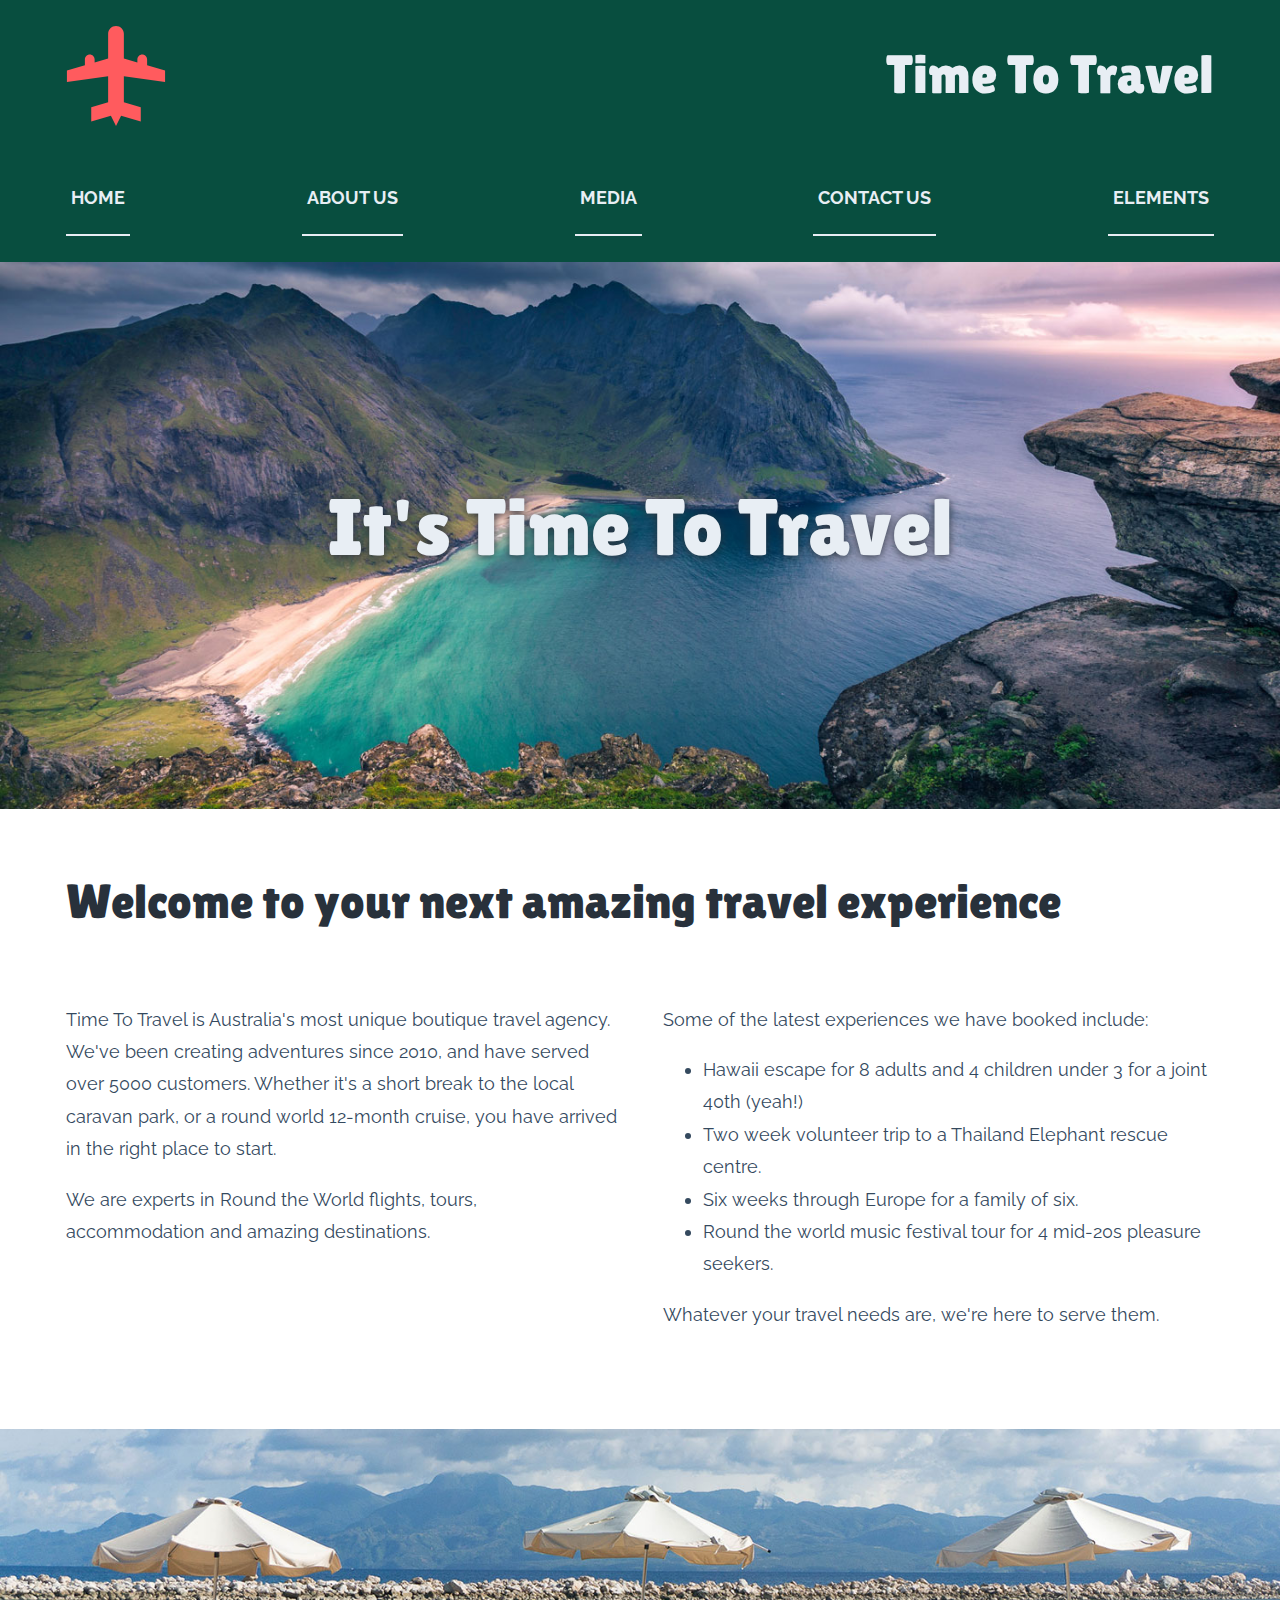
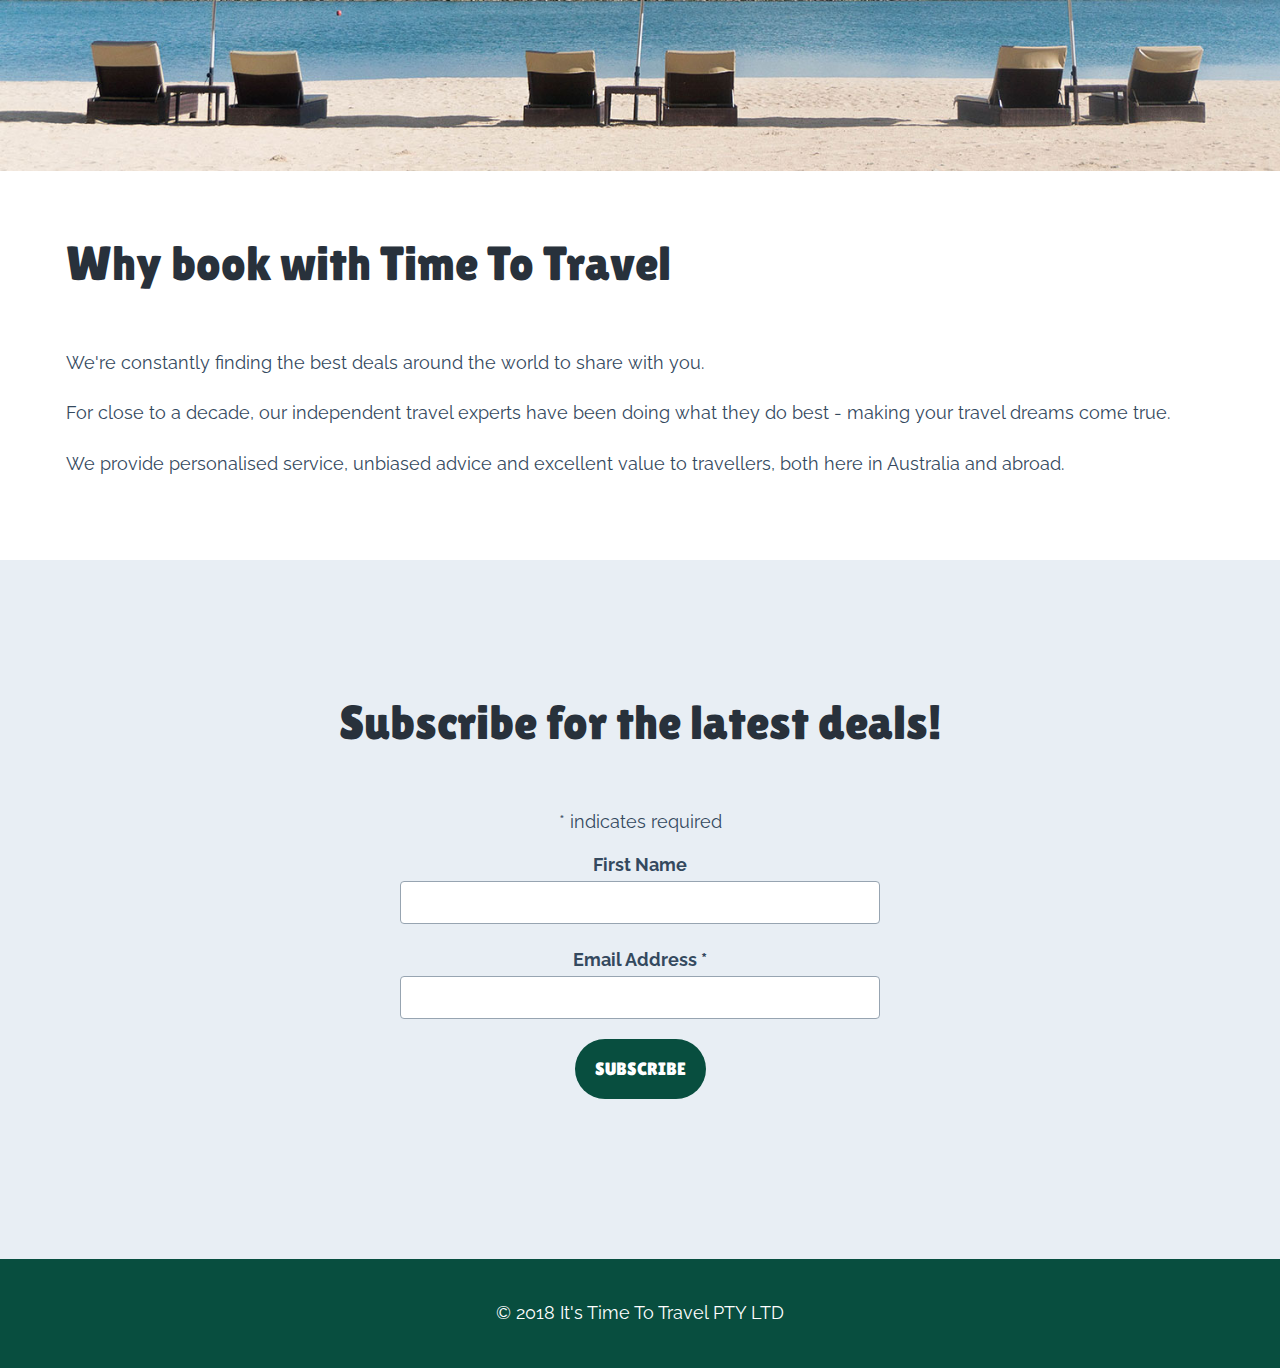
==== about.html @ 5cad5ea1 "extra pages" ====
<!doctype html>

<html>
    
  <head>
    <meta charset="utf-8">
     <title>Great travel deals from It's Time To Travel</title>

    <meta name="description" content="Find exclusive, boutique holidays, cruises and tours from Australia's leading travel agent. Time to Travel has the most experienced travel team in Australia.">

    <meta name="viewport" content="width=device-width">

    <link rel="stylesheet" href="resources/css/normalize.css">

    <link rel="stylesheet" href="resources/css/main.css">





    <link rel="apple-touch-icon" sizes="180x180" href="resources/icons/apple-touch-icon.png">
    <link rel="icon" type="image/png" sizes="32x32" href="resources/icons/favicon-32x32.png">
    <link rel="icon" type="image/png" sizes="16x16" href="resources/icons/favicon-16x16.png">
    <link rel="manifest" href="resources/icons/site.webmanifest">
    <link rel="mask-icon" href="resources/icons/safari-pinned-tab.svg" color="#5bbad5">
    <link rel="shortcut icon" href="resources/icons/favicon.ico">
    <meta name="msapplication-TileColor" content="#2b5797">
    <meta name="msapplication-config" content="resources/icons/browserconfig.xml">
    <meta name="theme-color" content="#ffffff">





      
  </head>

  <body>

    <header>
      <div class="layout-wide">
        <div class="logo-wrapper">
          <a href="index.html">
            <img
              src="resources/images/logo.svg"
              alt="Time To Travel logo"
              class="logo">


          </a>
        </div>

        <div class="site-title">Time To Travel</div>
      </div>
      <!-- layout-wide -->
    </header>

    <div class="navigation">

      <button class="nav-prompt">Open Navigation</button>

      <nav class="layout-wide nav-inner" aria-expanded="false">

          <ul>

              <li>
                  <a href="index.html" class="active">Home</a>

              </li>

              <li>
                  <a href="about.html" class="active">About Us</a>



              </li>

              <li>
                  <a href="media.html" class="active">Media</a>



              </li>

              <li>
                  <a href="contact.html" class="active">Contact Us</a>



              </li>

              <li>
                  <a href="elements.html" class="active">Elements</a>



              </li>





               
          </ul>


      </nav>

  </div>






    <main>

      <section class="hero-module">

        <img src="resources/images/norway-1400.jpg" alt="Overhead view of beach in Norway.">

        <div class="hero-content">

            <h1 class="heading-main layout-wide">It's Time To Travel</h1>
        </div>


    </section>

    <section class="layout-wide">

        <h2>Welcome to your next amazing travel experience</h2>

        <div class="content-area-grid">
            <div class="content-block">
                <p> Time To Travel is Australia's most unique boutique travel agency. We've been creating adventures since
                    2010, and have served over 5000 customers. Whether it's a short break to the local caravan park,
                    or a round world 12-month cruise, you have arrived in the right place to start.
                </p>

                <p>We are experts in Round the World flights, tours, accommodation and amazing destinations.</p>

            </div>





            <div class="content-block">

                <p>Some of the latest experiences we have booked include:</p>

                <ul>

                    <li>Hawaii escape for 8 adults and 4 children under 3 for a joint 40th (yeah!)</li>
                    <li> Two week volunteer trip to a Thailand Elephant rescue centre.</li>
                    <li>Six weeks through Europe for a family of six.</li>
                    <li>Round the world music festival tour for 4 mid-20s pleasure seekers.</li>
                </ul>

                <p> Whatever your travel needs are, we're here to serve them.</p>


            </div>

        </div>


    </section>


    <img src="resources/images/beach-wide-1500.jpg" alt="">



    <section class="layout-wide">

        <h2>Why book with Time To Travel</h2>

        <p>We're constantly finding the best deals around the world to share with you.</p>

        <p> For close to a decade, our independent travel experts have been doing what they do best - making your travel
            dreams come true.</p>

        <p></p>We provide personalised service, unbiased advice and excellent value to travellers, both here in Australia
        and abroad.</p>



    </section>




      
    </main>

    <footer>

      <div class="footer-subscribe">
        <div class="layout-wide">
          <!-- subscription form goes here -->

          <!-- Begin Mailchimp Signup Form -->


          <div id="mc_embed_signup">
            <form
              action="https://whiteroomstudio.us19.list-manage.com/subscribe/post?u=d51adedbce4c8746e98c40028&amp;id=7d6bd592b6"
              method="post"
              id="mc-embedded-subscribe-form"
              name="mc-embedded-subscribe-form"
              class="validate"
              target="_blank"
              novalidate
            >
              <div id="mc_embed_signup_scroll">
                <h2>Subscribe for the latest deals!</h2>
                <div class="indicates-required">
                  <span class="asterisk">*</span> indicates required
                </div>
                <div class="mc-field-group">
                  <label for="mce-FNAME">First Name </label>
                  <input
                    type="text"
                    value=""
                    name="FNAME"
                    class=""
                    id="mce-FNAME"
                  />
                </div>
                <div class="mc-field-group">
                  <label for="mce-EMAIL"
                    >Email Address <span class="asterisk">*</span>
                  </label>
                  <input
                    type="email"
                    value=""
                    name="EMAIL"
                    class="required email"
                    id="mce-EMAIL"
                  />
                </div>
                <div id="mce-responses" class="clear">
                  <div
                    class="response"
                    id="mce-error-response"
                    style="display:none"
                  ></div>
                  <div
                    class="response"
                    id="mce-success-response"
                    style="display:none"
                  ></div>
                </div>
                <!--
                  real people should not fill this in and expect good things - do not remove this or risk form bot signups
                -->
                <div
                  style="position: absolute; left: -5000px;"
                  aria-hidden="true"
                >
                  <input
                    type="text"
                    name="b_d51adedbce4c8746e98c40028_7d6bd592b6"
                    tabindex="-1"
                    value=""
                  />
                </div>
                <div class="clear">
                  <input
                    type="submit"
                    value="Subscribe"
                    name="subscribe"
                    id="mc-embedded-subscribe"
                    class="button"
                  />
                </div>
              </div>
            </form>
          </div>

          <script
            type="text/javascript"
            src="//s3.amazonaws.com/downloads.mailchimp.com/js/mc-validate.js"></script> 
          <script type="text/javascript">
            (function($) {
              window.fnames = new Array();
              window.ftypes = new Array();
              fnames[1] = "FNAME";
              ftypes[1] = "text";
              fnames[0] = "EMAIL";
              ftypes[0] = "email";
            })(jQuery);
            var $mcj = jQuery.noConflict(true);
          </script>

          <!-- End mc_embed_signup -->
        </div>
        <!-- layout-wide -->
      </div>
      <!-- footer-subscribe --> 

      <div class="footer-notices">
        <div class="layout-wide">


          <p class="copyright">&copy; 2018 It's Time To Travel PTY LTD</p>
        </div> 

        <!-- layout-wide -->
      </div>
      <!-- footer-notices -->
    </footer>

    <!--jss goes here-->

    <script src="resources/js/css-var-polyfill.js"></script>

    <script src="resources/js/jquery.js"></script>

    <script src="resources/js/scripts.js"></script>


  </body>

</html>
---- resources/css/main.css ----
@import url('https://fonts.googleapis.com/css?family=Lilita+One|Raleway');



/* -------------------- VARIABLES */

:root {

    /* fonts */


    --font-heading: 'Lilita One', cursive;
    --font-default: "Raleway", sans-serif;
    
  
    /* Colors */
    --color-green: #084e3f;
    --color-red: #ff5b5e;
    --color-deep-blue: #28313b;
    --color-light-grey: #97a4b1;
    --color-mid-blue: #34495e; 
    --color-almost-white: #e8eef4;
  
    /* abstract colors out */
    --main-text-color: var(--color-mid-blue);
    --strong-text-color: var(--color-deep-blue);
    --alternative-text-color: var(--color-almost-white);
    --error-color: var(--color-red);
    --border-color: var(--color-light-grey);
    
    --secondary-bg-color: var(--color-almost-white);
    --alternative-bg-color: var(--color-green);
    
    /* measurements*/
    --padder: 3%;
    --spacer: 20px; 
    --spacer-large: 80px;
    --transition-time: 0.3s;
  
    --area-wide: 1200px;
  
    /* font sizes */
    --font-size-site-title: 32px;
    --font-size-page-title: 40px;
    --font-size-section-title: 30px; 
    --font-size-sub-title: 24px;
    --font-size-heading-small: 16px;
    --font-size-detail-copy: 14px;
  }

  @media screen and (min-width: 800px) {
    :root {
      --font-size-site-title: 54px;
      --font-size-page-title: 80px;
      --font-size-section-title: 48px;
  
      --padder: 2%;
    }
  }
  


/* -------------------- GLOBAL DEFAULTS */

    /* box model fix */
* {
    box-sizing: border-box;
    }

    /* let's talk about font stacks */

body {
    font-family: var(--font-default);
    line-height: 1.8;
    color: var(--main-text-color);
    font-size: 18px;
    }

    img,
    video {
    max-width: 100%;
    height: auto;
    }

    iframe {
    max-width: 100%;
    /* we'll come back to this */
    }




/* -------------------- HEADINGS AND TYPE */

h1,
h2,
h3,
h4 {
  font-family: var(--font-heading);
  font-weight: normal;
  color: var(--strong-text-color);
}

h1 {
    font-size: var(--font-size-page-title);
  }
  
  h2 {
    font-size: var(--font-size-section-title);
  }
  
  h3 {
    font-size: var(--font-size-sub-title);
  }
/*
  h4 {
    font-size: var(--font-size-heading-small);
    text-transform: uppercase;
    }

    h5 {
    font-size: var(--font-size-detail-copy);
    }
  */
  a {
    color: var(--error-color); 
    transition: var(--transition-time);
  }
  
  a:hover {
    color: var(--strong-text-color);
  }
  


/* -------------------- LAYOUTS */

.layout-full-width,
.layout-wide {
margin-bottom: var(--spacer-large);
}

.layout-full-width {
width: 100%;
}
 
.layout-wide {
max-width: var(--area-wide);
padding: 0 var(--padder);
margin-left: auto;
margin-right: auto;
}


/* -------------------- HEADER */



header {
    background-color: var(--alternative-bg-color);
    padding-top: var(--padder);
    }
    
    header .layout-wide {
        overflow: hidden;
        margin-bottom: 0;
      }
      
      .logo-wrapper {
        width: 20%;
        float: left;
      }
      
      .site-title {
        font-family: var(--font-heading);
        font-size: var(--font-size-site-title);
        color: var(--alternative-text-color);
      
        float: right;
        width: 80%;
        text-align: right;
      }
 
/* -------------------- NAVIGATION */

.navigation {
  background-color: var(--alternative-bg-color);
  position: sticky;
  top: 0;
  z-index: 10;
}

.nav-prompt {
  width: 100%;
  background-color: var(--alternative-bg-color);
  padding-top: var(--padder);
  padding-bottom: var(--padder);
  color: var(--alternative-text-color);
  border: none;
  border-top: 1px solid black;
}

.nav-inner {
  margin-bottom: 0; 
}

.nav-inner ul {
  padding: 0;
  margin: 0;
  list-style: none;
}

.nav-inner li {
  text-align: center;
}

.nav-inner a {
  color: var(--alternative-text-color);
  text-decoration: none;
  text-transform: uppercase;
  padding: var(--spacer) 5px;
  border-bottom: 1px solid var(--alternative-text-color);

  display: block;
}

.nav-inner a:hover {
  color: var(--error-color);
  border-bottom-color: currentColor;
}

@media screen and (min-width: 800px) {
  .nav-prompt {
    display: none;
  }

  .navigation {
    padding: var(--padder) 0;
  }

  .nav-inner ul {
    display: flex;
    justify-content: space-between;
  }

  .nav-inner a {
    border-bottom: 2px solid transparent;
  }
}

@media screen and (max-width: 800px) {
  .nav-inner {
    overflow: hidden;
    transition: var(--transition-time);
  }

  .nav-inner[aria-expanded="false"] {
    max-height: 0;
  }

  .nav-inner[aria-expanded="true"] {
    max-height: 100vh;
  }
}

.nav-inner .active {
  border-bottom-color: currentColor;
  font-weight: bold;
}




/* -------------------- FOOTER */


    
footer {
    background-color: var(--alternative-bg-color);
    }

    .footer-subscribe {
        background-color: var(--secondary-bg-color);
        padding-top: var(--spacer-large);
        padding-bottom: var(--spacer-large);
        text-align: center;
      }

      .footer-notices {
        padding-top: var(--spacer);
        padding-bottom: var(--spacer);
      }
      
      .footer-notices .layout-wide {
        margin-bottom: 0;
        text-align: center;
      }
      
      .copyright {
        color: white;
      }
      
      .indicates-required {
        margin-bottom: 10px;
      }


/* -------------------- FORMS */

    label {
    display: block;
    font-weight: bold;
  }
  
  input[type="text"],
  input[type="email"] {
  margin-bottom: var(--spacer);
  border: 1px solid var(--border-color);
  padding: 10px;

  width: 480px;
  max-width: 100%;

  border-radius: 4px; /* could use a variable here*/
}

input[type="submit"] {
    font-family: var(--font-heading);
    text-transform: uppercase;
  
    background-color: var(--alternative-bg-color);
    color: white;
  
    padding: var(--spacer);
    border: none;
    border-radius: 30px;
  
    transition: var(--transition-time);
  }
  
  input[type="submit"]:hover {
    background-color: var(--strong-text-color);
  }




/* -------------------- MODULES */


@media screen and (min-width: 800px) {
  .hero-module {
    position: relative;
  }

  .hero-module img {
    width: 100%;
  }

  .hero-content {
    position: absolute;

    height: 100%;
    width: 100%;

    bottom: 0;

    display: flex;
    align-items: center;
  }

  .heading-main {
    color: var(--alternative-text-color);
    text-shadow: 0px 1px 10px var(--strong-text-color);
  }
}

/* grids*/

@media screen and (min-width: 800px) {
  .content-area-grid {
    display: grid;
    grid-template-columns: 48% 48%;
    justify-content: space-between;
  }
}

/* image gallery */

.image-gallery ul {
  list-style: none;
  margin: 0;
  padding: 0;

  overflow: hidden;
}

.image-gallery li {
  float: left;
  max-width: 250px;
  margin: 10px;
}

.image-gallery a img {
  filter: grayscale(70%);
  transition: var(--transition-time);
  box-shadow: 0px 1px 10px var(--strong-text-color);
}

.image-gallery a:hover img {
  transform: scale(1.1);
  filter: unset;
}

/* animations */

@keyframes fadein {
  0% {
    opacity: 0;
  }

  100% {
    opacity: 1;
  }
}

main {
  animation-name: fadein;

  animation-duration: var(--transition-time)
}

@keyframes spin {
    100% {
        transform: rotate(360deg);

    }
}

.logo-wrapper a:hover img {
    animation-name: spin;
    animation-duration: 1s;

    animation-iteration-count: infinite;
    animation-timing-function: linear;
    

}
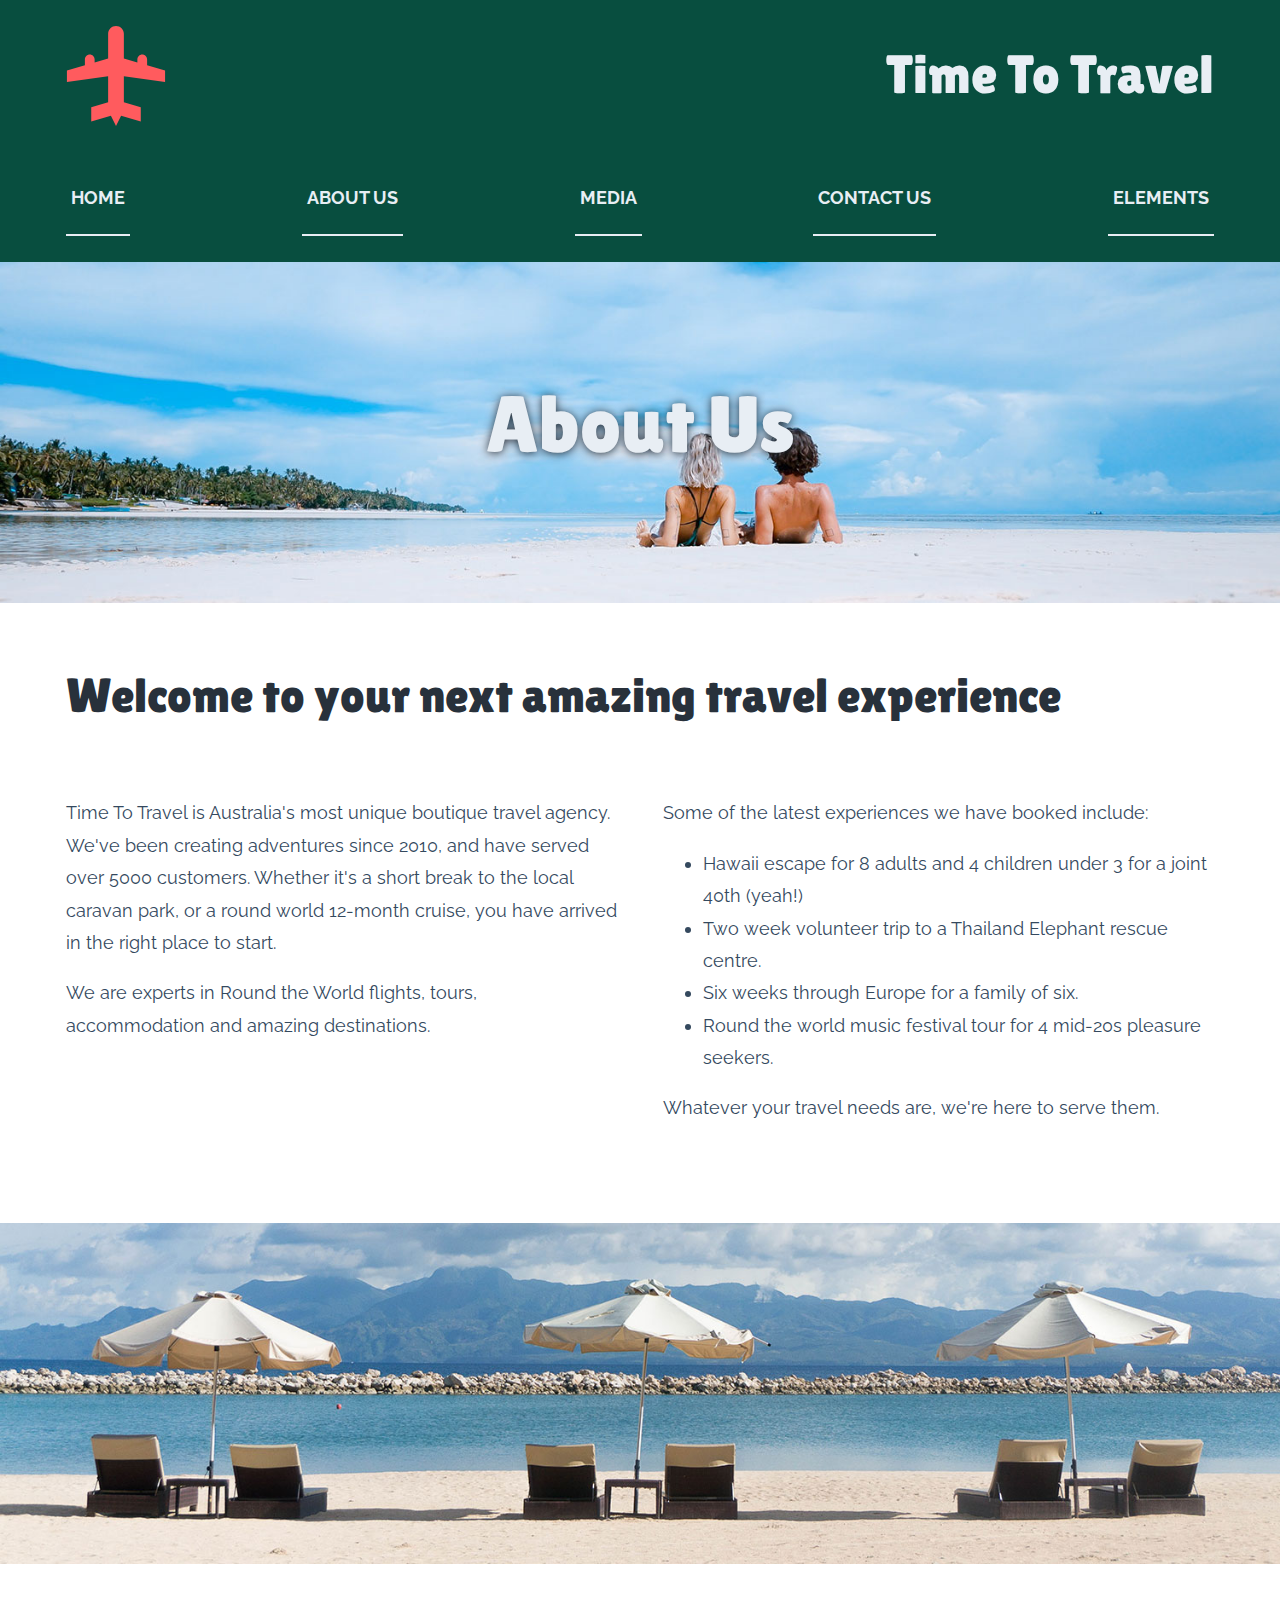
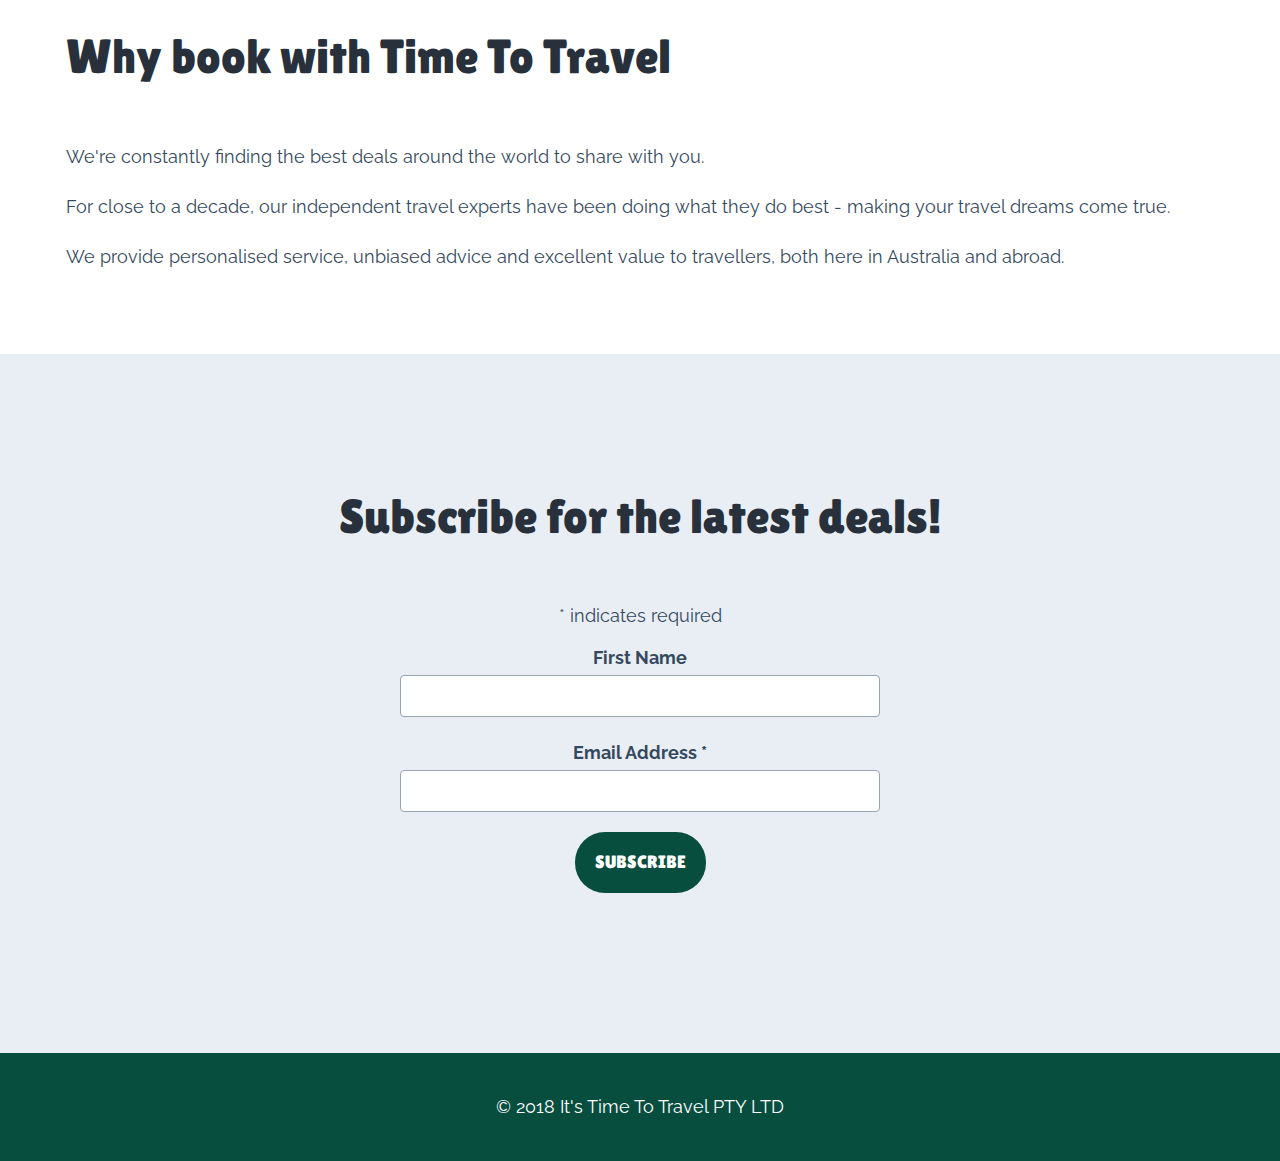
==== commit 33022339: "hoempage complete" ====
--- a/about.html
+++ b/about.html
@@ -117,11 +117,11 @@
 
       <section class="hero-module">
 
-        <img src="resources/images/norway-1400.jpg" alt="Overhead view of beach in Norway.">
+        <img src="resources/images/people-wide-1500.jpg" alt="People sunbathing on the beach">
 
         <div class="hero-content">
 
-            <h1 class="heading-main layout-wide">It's Time To Travel</h1>
+            <h1 class="heading-main layout-wide">About Us</h1>
         </div>
 
 
--- a/resources/css/main.css
+++ b/resources/css/main.css
@@ -366,7 +366,7 @@
     bottom: 0;
 
     display: flex;
-    align-items: center;
+    align-items: center; 
   }
 
   .heading-main {
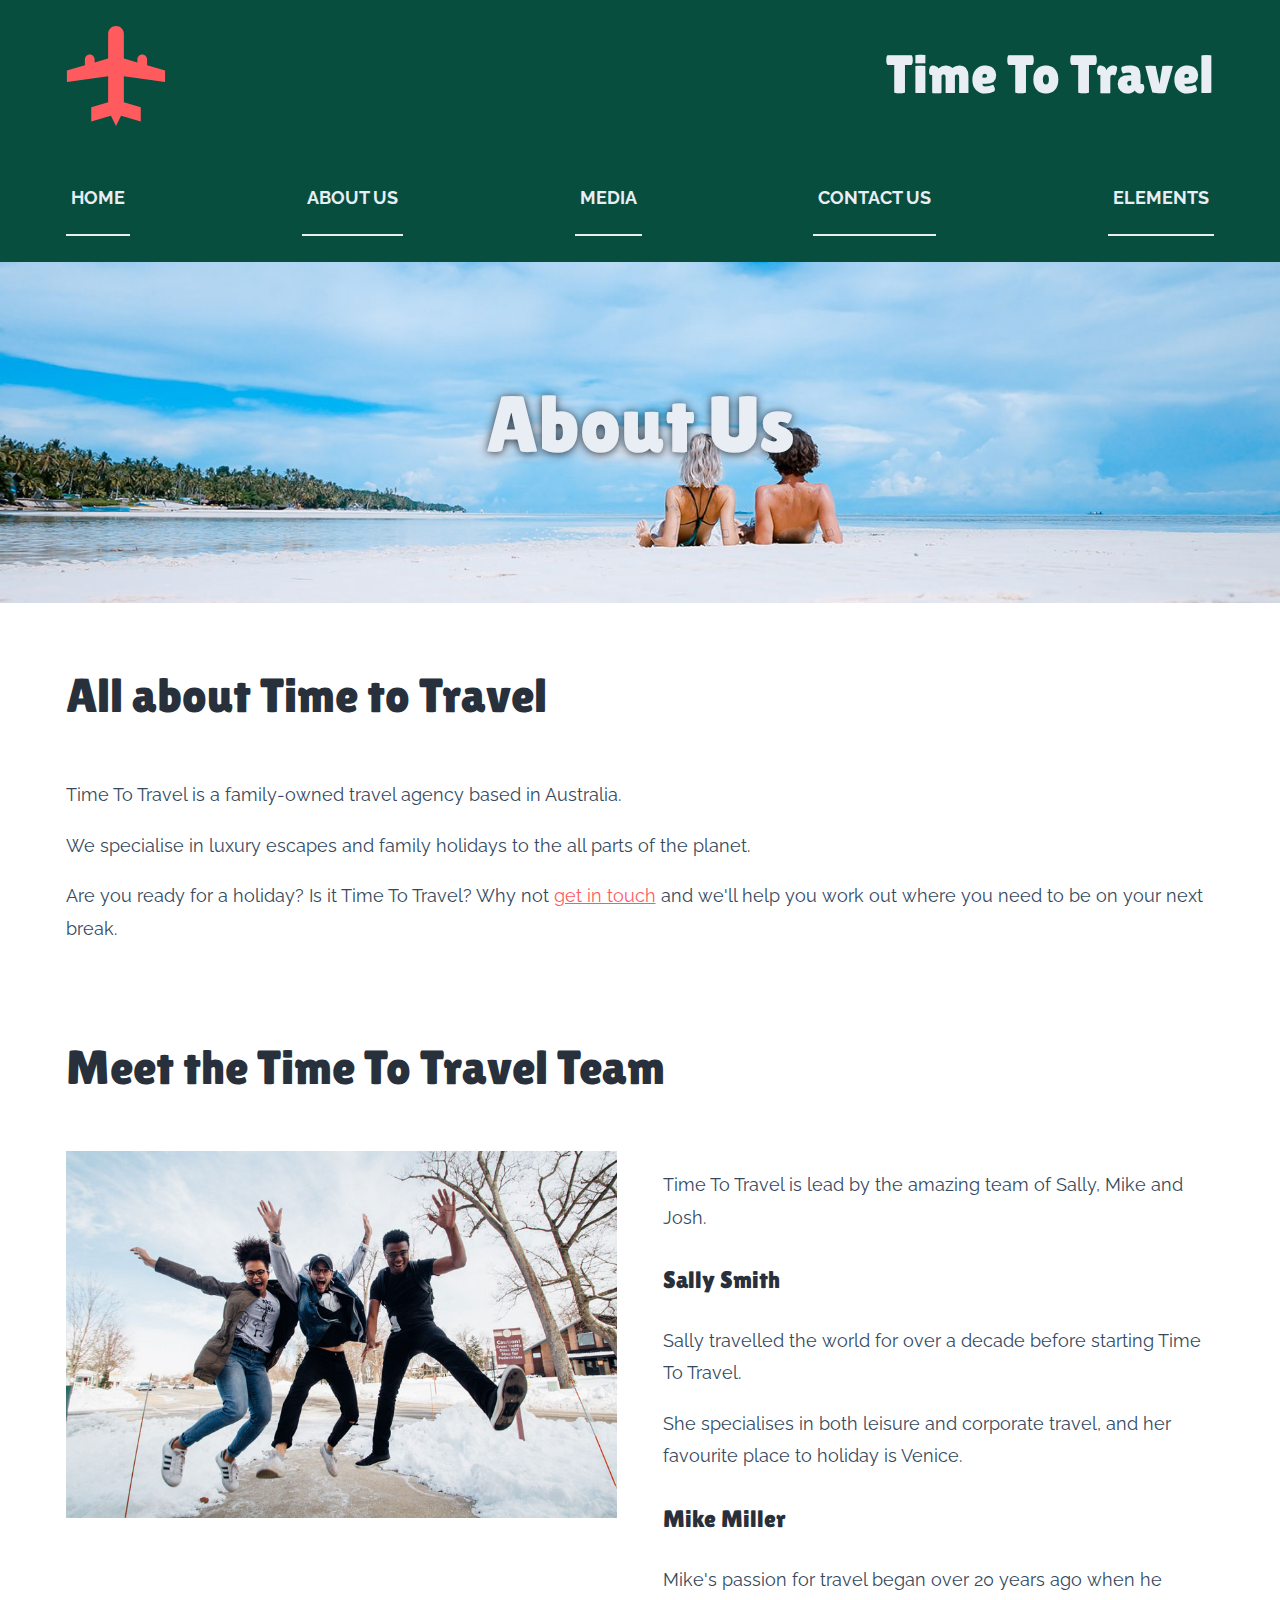
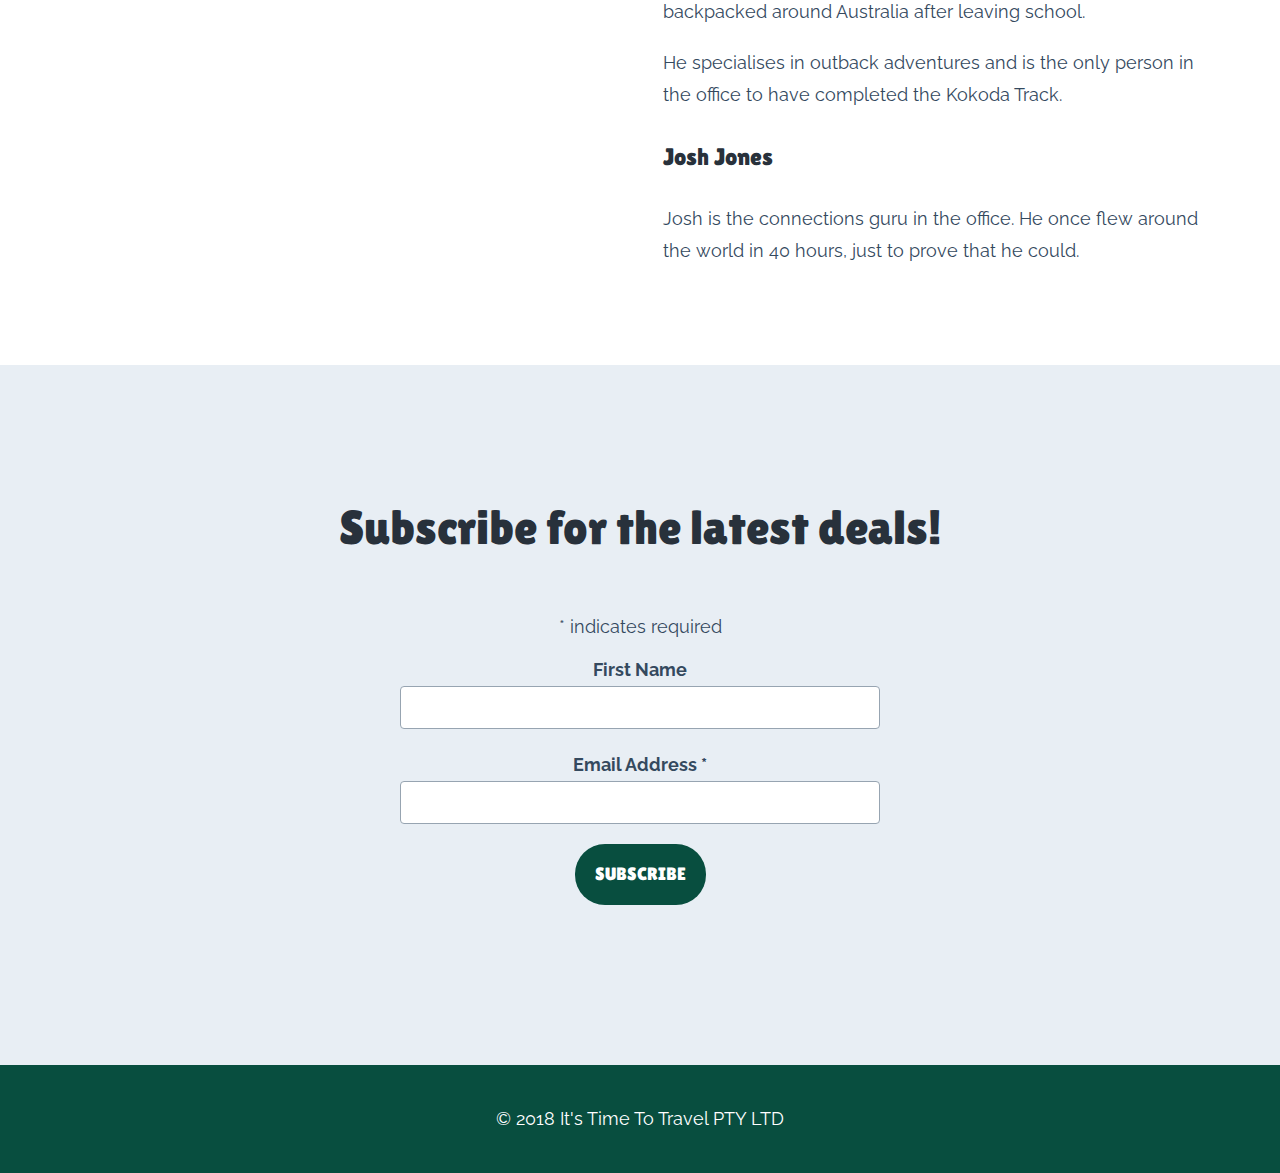
==== commit a3085f84: "pages update" ====
--- a/about.html
+++ b/about.html
@@ -4,7 +4,7 @@
     
   <head>
     <meta charset="utf-8">
-     <title>Great travel deals from It's Time To Travel</title>
+     <title>About It's Time To Travel</title>
 
     <meta name="description" content="Find exclusive, boutique holidays, cruises and tours from Australia's leading travel agent. Time to Travel has the most experienced travel team in Australia.">
 
@@ -129,65 +129,62 @@
 
     <section class="layout-wide">
 
-        <h2>Welcome to your next amazing travel experience</h2>
-
-        <div class="content-area-grid">
-            <div class="content-block">
-                <p> Time To Travel is Australia's most unique boutique travel agency. We've been creating adventures since
-                    2010, and have served over 5000 customers. Whether it's a short break to the local caravan park,
-                    or a round world 12-month cruise, you have arrived in the right place to start.
-                </p>
-
-                <p>We are experts in Round the World flights, tours, accommodation and amazing destinations.</p>
-
-            </div>
-
-
-
-
-
-            <div class="content-block">
-
-                <p>Some of the latest experiences we have booked include:</p>
-
-                <ul>
-
-                    <li>Hawaii escape for 8 adults and 4 children under 3 for a joint 40th (yeah!)</li>
-                    <li> Two week volunteer trip to a Thailand Elephant rescue centre.</li>
-                    <li>Six weeks through Europe for a family of six.</li>
-                    <li>Round the world music festival tour for 4 mid-20s pleasure seekers.</li>
-                </ul>
-
-                <p> Whatever your travel needs are, we're here to serve them.</p>
-
-
-            </div>
-
-        </div>
-
-
-    </section>
-
-
-    <img src="resources/images/beach-wide-1500.jpg" alt="">
-
-
-
-    <section class="layout-wide">
-
-        <h2>Why book with Time To Travel</h2>
-
-        <p>We're constantly finding the best deals around the world to share with you.</p>
-
-        <p> For close to a decade, our independent travel experts have been doing what they do best - making your travel
-            dreams come true.</p>
-
-        <p></p>We provide personalised service, unbiased advice and excellent value to travellers, both here in Australia
-        and abroad.</p>
-
-
-
-    </section>
+        <h2>All about Time to Travel</h2>
+
+        <p>Time To Travel is a family-owned travel agency based in Australia.</p>
+        
+        <p>We specialise in luxury escapes and family holidays to the all parts of the planet.</p>
+
+<p> Are you ready for a holiday? Is it Time To Travel? Why not 
+<a href="contact.html">get in touch</a> and we'll help you work out where you need to be on your next break.</p>
+         
+
+
+
+  </section>
+
+
+  <section class="layout-wide">
+
+
+      <h2>Meet the Time To Travel Team</h2>
+  
+  
+      <div class="content-area-grid">
+  
+          <div class="content-block">
+  
+              <img src="resources/images/the-time-to-travel-team.jpg" alt="the-time-totravel-team">
+  
+  
+          </div>
+  
+          <div class="content-block">
+  
+                  <p>Time To Travel is lead by the amazing team of Sally, Mike and Josh.</p>
+  
+                  <h3>Sally Smith</h3>
+                  <p> Sally travelled the world for over a decade before starting Time To Travel. </p>
+                  
+                  <p></p>She specialises in both leisure and corporate travel, and her favourite place to holiday is Venice.</p>
+                  
+                  <h3>Mike Miller</h3>
+                  
+  
+                  <p> Mike's passion for travel began over 20 years ago when he backpacked around Australia after leaving school.
+                  
+                          <p>He specialises in outback adventures and is the only person in the office to have completed the Kokoda Track.
+                  
+                                  <h3>Josh Jones</h3>
+                  <p>Josh is the connections guru in the office. He once flew around the world in 40 hours, just to prove that he could.
+  
+          </div>
+  
+      </div>
+  
+  
+  </section>
+  
 
 
 
